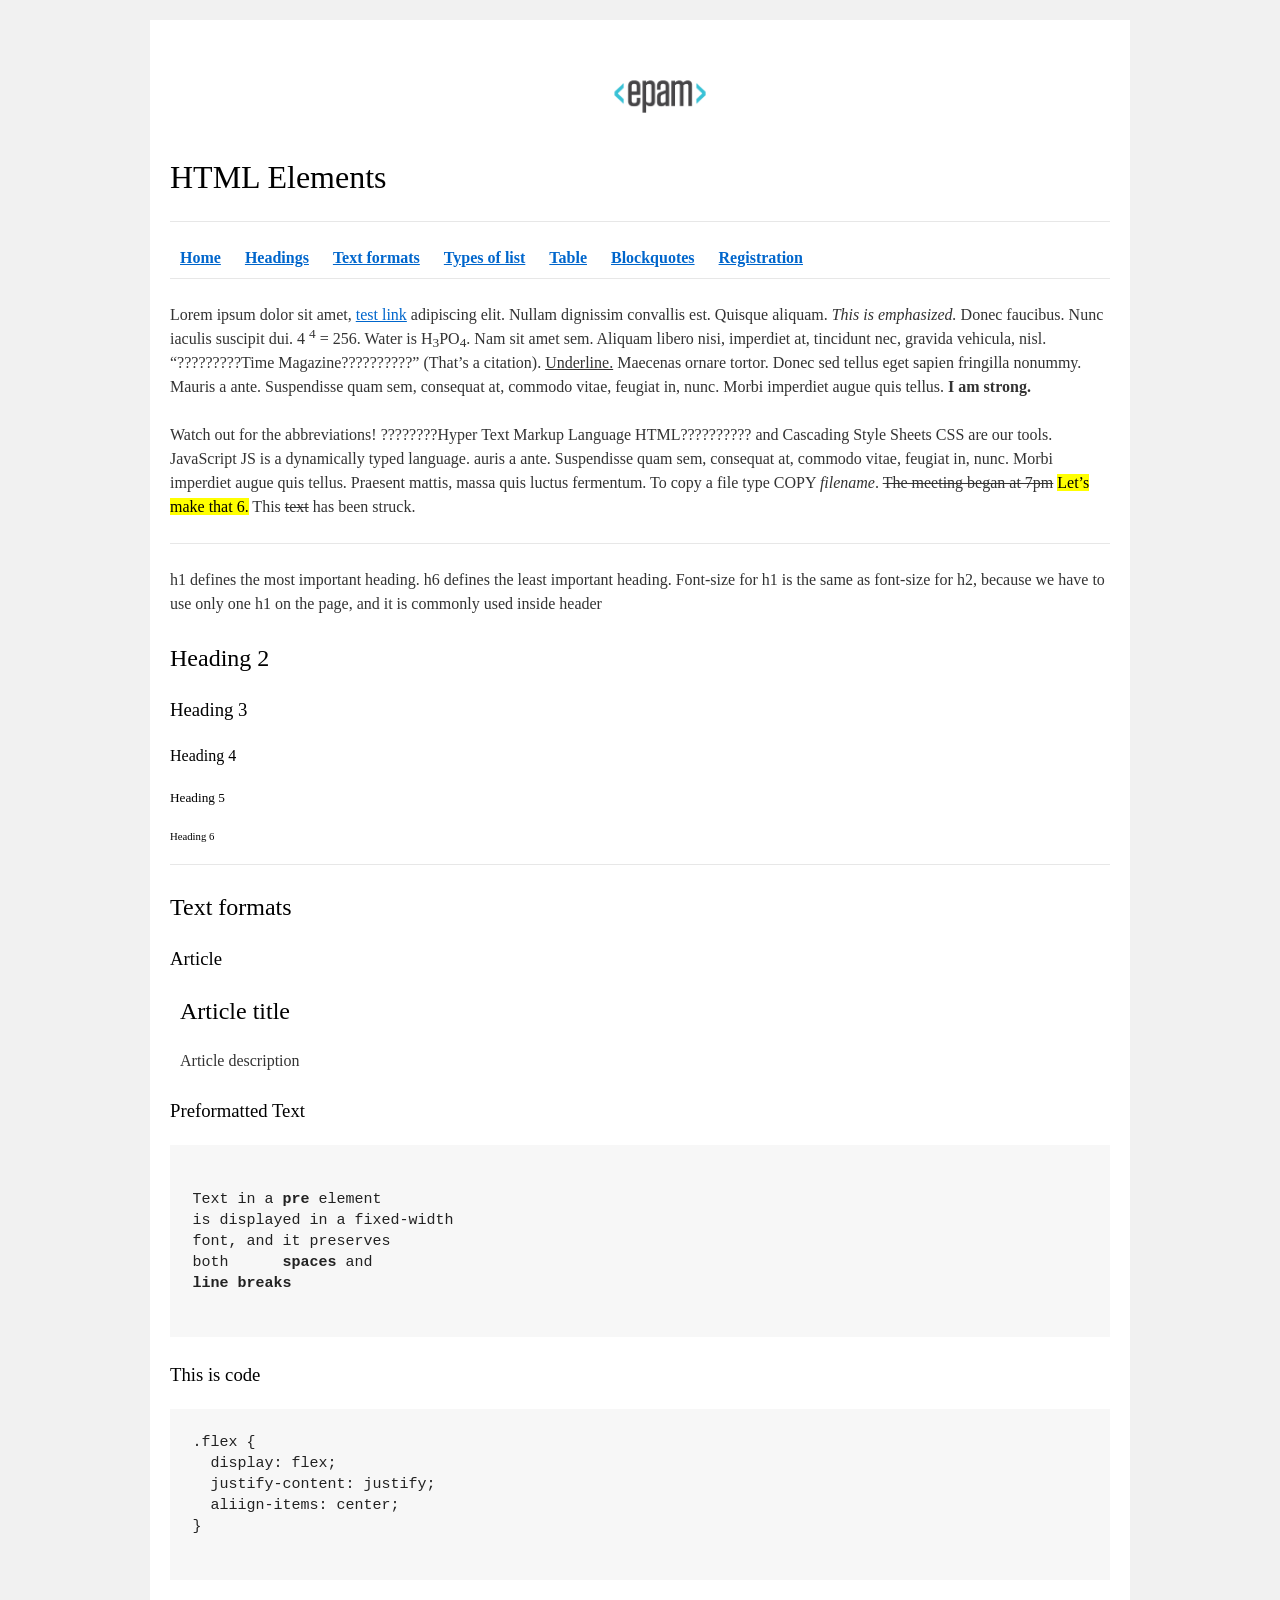
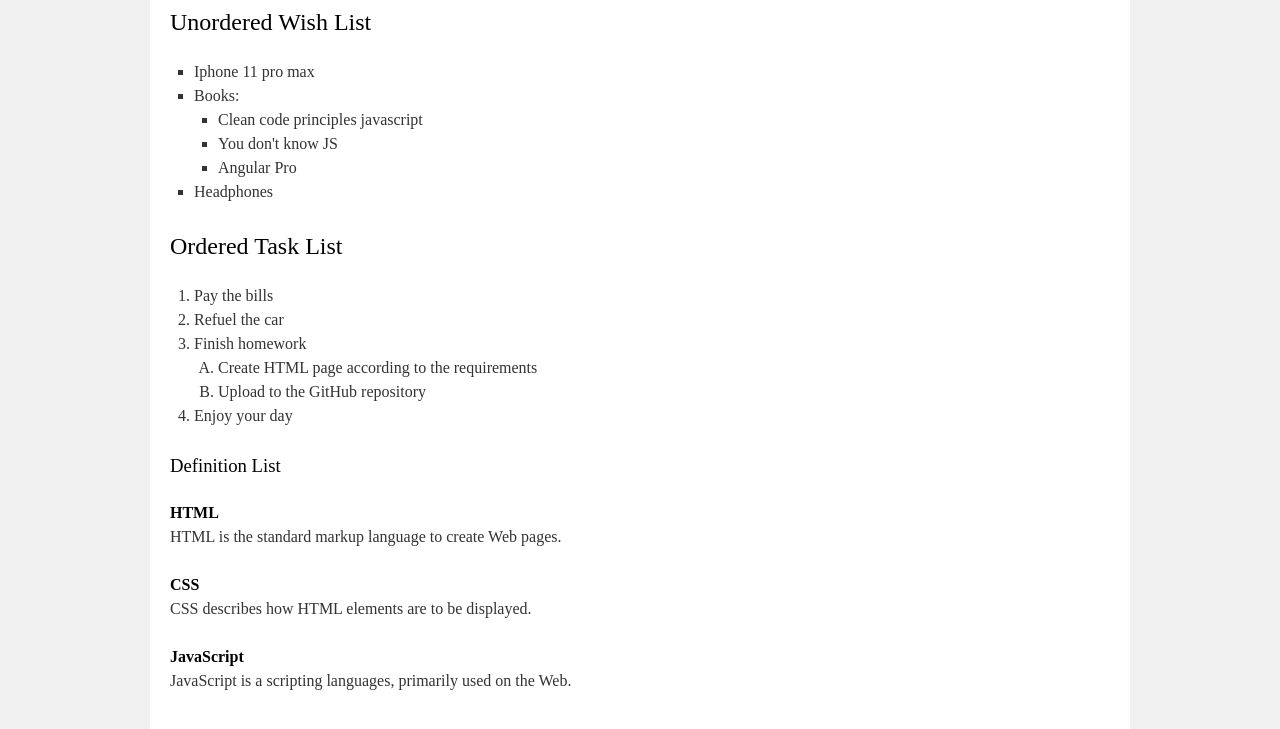
==== FL12_HW1/homework/index.html @ 8b00f475 "first commit" ====
<!DOCTYPE html>
<html lang="en">

<head>
  <meta charset="utf-8">
  <title>HTML Basics</title>
  <link rel="stylesheet" href="style.css">
</head>

<body>
  <div id="wrapper">
    <div id="main">
      <div id="container">
        <div id="content" role="main">
          <!-- TODO: Content goes here -->
          <header>
            <a href="#">
              <img src="logo.png" alt="logo img">
            </a>
            <h1>HTML Elements</h1>
            <hr>
            <nav>
              <a href="#Home"><b>Home</b></a>
              <a href="#Headings"><b>Headings</b></a>
              <a href="#TextFormats"><b>Text formats</b></a>
              <a href="Home"><b>Types of list</b></a>
              <a href="Home"><b>Table</b></a>
              <a href="Home"><b>Blockquotes</b></a>
              <a href="Home"><b>Registration</b></a>
            </nav>
            <hr>
          </header>
          <section>
            <a name="Home"></a>
            <p>Lorem ipsum dolor sit amet,
              <a href="Home">test link</a>
              adipiscing elit.
              Nullam dignissim convallis est. Quisque aliquam.
              <i>This is emphasized.</i>
              Donec faucibus. Nunc iaculis suscipit dui. 4
              <sup>4</sup> = 256.
              Water is H<sub>3</sub>PO<sub>4</sub>.
              Nam sit amet sem. Aliquam libero nisi, imperdiet at, tincidunt nec, gravida vehicula, nisl.
              <q>?????????Time Magazine??????????</q>
              (That’s a citation).
              <u>Underline.</u>
              Maecenas ornare tortor. Donec sed tellus eget sapien fringilla nonummy. Mauris a ante. Suspendisse quam sem, consequat at, commodo vitae, feugiat in, nunc. Morbi imperdiet augue quis tellus.
              <strong>I am strong.</strong>
            </p>
            <p>
              Watch out for the abbreviations!
              ????????Hyper Text Markup Language HTML??????????
              and
              Cascading Style Sheets CSS
              are our tools.
              JavaScript JS
              is a dynamically typed language.
              auris a ante. Suspendisse quam sem, consequat at, commodo vitae, feugiat in, nunc. Morbi imperdiet augue quis tellus. Praesent mattis, massa quis luctus fermentum. To copy a file type
              COPY
              <em>filename</em>.
              <del>The meeting began at 7pm</del>
              <mark>Let’s make that 6.</mark>
              This <del>text</del> has been struck.
            </p>
            <hr>
          </section>
          <section>
            <a name="Headings"></a>
            <p>
              h1 defines the most important heading. h6 defines the least important heading. Font-size for h1 is the same as font-size for h2, because we have to use only one h1 on the page, and it is commonly used inside header
            </p>
            <h2>Heading 2</h2>
            <h3>Heading 3</h3>
            <h4>Heading 4</h4>
            <h5>Heading 5</h5>
            <h6>Heading 6</h6>
            <hr>
          </section>
          <section>
            <a  name="TextFormats"></a>
            <h2>Text formats</h2>
            <h3>Article</h3>
            <article>
              <h2>Article title</h2>
              <p>Article description</p>
            </article>
            <h3>Preformatted Text</h3>
            <pre>

Text in a <b>pre</b> element
is displayed in a fixed-width
font, and it preserves
both      <b>spaces</b> and
<b>line breaks</b>
            </pre>
            <h3>This is code</h3>
            <pre>
.flex {
  display: flex;
  justify-content: justify;
  aliign-items: center;
}
            </pre>
          </section>
          <section>
            <h2>Unordered Wish List</h2>
            <ul>
              <li>Iphone 11 pro max</li>
              <li>
                Books:
                <ul>
                  <li>Clean code principles javascript</li>
                  <li>You don't know JS</li>
                  <li>Angular Pro</li>
                </ul>
              </li>
              <li>Headphones</li>
            </ul>

            <h2>Ordered Task List</h2>
            <ol>
              <li>Pay the bills</li>
              <li>Refuel the car</li>
              <li>
                Finish homework
                <ol type="A">
                  <li>Create HTML page according to the requirements</li>
                  <li>Upload to the GitHub repository</li>
                </ol>
              </li>
              <li>Enjoy your day</li>
            </ol>

            <h3>Definition List</h3>
            <dl>
              <dt>HTML</dt>
              <dd>HTML is the standard markup language to create Web pages.</dd>
              <dt>CSS</dt>
              <dd>CSS describes how HTML elements are to be displayed.</dd>
              <dt>JavaScript</dt>
              <dd>JavaScript is a scripting languages, primarily used on the Web.</dd>
            </dl>

          </section>
        </div>
      </div>
    </div>
  </div>
</body>

</html>
---- FL12_HW1/homework/style.css ----
html,
body,
div,
span,
applet,
object,
iframe,
h1,
h2,
h3,
h4,
h5,
h6,
p,
blockquote,
pre,
a,
abbr,
acronym,
address,
big,
cite,
code,
del,
dfn,
em,
font,
img,
ins,
kbd,
q,
s,
samp,
small,
strike,
strong,
sub,
sup,
tt,
var,
b,
u,
i,
center,
dl,
dt,
dd,
ol,
ul,
li,
fieldset,
form,
label,
legend,
table,
caption,
tbody,
tfoot,
thead,
tr,
th,
td {
    background: transparent;
    border: 0;
    margin: 0;
    padding: 0;
    vertical-align: baseline
}

body {
    line-height: 1
}

h1,
h2,
h3,
h4,
h5,
h6 {
    clear: both;
    font-weight: normal
}

ol,
ul {
    list-style: none
}

blockquote {
    quotes: none
}

blockquote:before,
blockquote:after {
    content: '';
    content: none
}

del {
    text-decoration: line-through
}

table {
    border-collapse: collapse;
    border-spacing: 0
}

a img {
    border: 0
}

#container {
    float: left;
    margin: 0 -240px 0 0;
    width: 100%
}

#primary,
#secondary {
    float: right;
    overflow: hidden;
    width: 220px
}

#secondary {
    clear: right
}

#footer {
    clear: both;
    width: 100%
}

.one-column #content {
    margin: 0 auto;
    width: 640px
}

.single-attachment #content {
    margin: 0 auto;
    width: 900px
}

body,
input,
textarea,
.page-title span,
.pingback a.url {
    font-family: Georgia, "Bitstream Charter", serif
}

h3#comments-title,
h3#reply-title,
#access .menu,
#access div.menu ul,
#cancel-comment-reply-link,
.form-allowed-tags,
#site-info,
#site-title,
#wp-calendar,
.comment-meta,
.comment-body tr th,
.comment-body thead th,
.entry-content label,
.entry-content tr th,
.entry-content thead th,
.entry-meta,
.entry-title,
.entry-utility,
#respond label,
.navigation,
.page-title,
.pingback p,
.reply,
.widget-title,
.wp-caption-text {
    font-family: "Helvetica Neue", Arial, Helvetica, "Nimbus Sans L", sans-serif
}

input[type="submit"] {
    font-family: "Helvetica Neue", Arial, Helvetica, "Nimbus Sans L", sans-serif
}

pre {
    font-family: "Courier 10 Pitch", Courier, monospace
}

code {
    font-family: Monaco, Consolas, "Andale Mono", "DejaVu Sans Mono", monospace
}

#access .menu-header,
div.menu,
#colophon,
#branding,
#main,
#wrapper {
    margin: 0 auto;
    width: 940px
}

#wrapper {
    background: #fff;
    margin-top: 20px;
    padding: 0 20px
}

#footer-widget-area {
    overflow: hidden
}

#footer-widget-area .widget-area {
    float: left;
    margin-right: 20px;
    width: 220px
}

#footer-widget-area #fourth {
    margin-right: 0
}

#site-info {
    float: left;
    font-size: 14px;
    font-weight: bold;
    width: 700px
}

#site-generator {
    float: right;
    width: 220px
}

body {
    background: #f1f1f1
}

body,
input,
textarea {
    color: #666;
    font-size: 12px;
    line-height: 18px
}

hr {
    background-color: #e7e7e7;
    border: 0;
    clear: both;
    height: 1px;
    margin-bottom: 18px
}

p {
    margin-bottom: 18px
}

ul {
    list-style: square;
    margin: 0 0 18px 1.5em
}

ol {
    list-style: decimal;
    margin: 0 0 18px 1.5em
}

ol ol {
    list-style: upper-alpha
}

ol ol ol {
    list-style: lower-roman
}

ol ol ol ol {
    list-style: lower-alpha
}

ul ul,
ol ol,
ul ol,
ol ul {
    margin-bottom: 0
}

dl {
    margin: 0 0 24px 0
}

dt {
    font-weight: bold
}

dd {
    margin-bottom: 18px
}

strong {
    font-weight: bold
}

cite,
em,
i {
    font-style: italic
}

big {
    font-size: 131.25%
}

ins {
    background: #ffc;
    text-decoration: none
}

blockquote {
    font-style: italic;
    padding: 0 3em
}

blockquote cite,
blockquote em,
blockquote i {
    font-style: normal
}

pre {
    background: #f7f7f7;
    color: #222;
    line-height: 18px;
    margin-bottom: 18px;
    overflow: auto;
    padding: 1.5em
}

abbr,
acronym {
    cursor: help
}

sup,
sub {
    height: 0;
    line-height: 1;
    position: relative;
    vertical-align: baseline
}

sup {
    bottom: 1ex
}

sub {
    top: .5ex
}

small {
    font-size: smaller
}

input {
    margin-bottom: 10px
}

input[type="text"],
input[type="password"],
input[type="email"],
input[type="url"],
input[type="number"],
textarea {
    background: #f9f9f9;
    border: 1px solid #ccc;
    box-shadow: inset 1px 1px 1px rgba(0, 0, 0, 0.1);
    -moz-box-shadow: inset 1px 1px 1px rgba(0, 0, 0, 0.1);
    -webkit-box-shadow: inset 1px 1px 1px rgba(0, 0, 0, 0.1);
    padding: 2px
}

a:link {
    color: #06c
}

a:visited {
    color: #743399
}

a:active,
a:hover {
    color: #ff4b33
}

.screen-reader-text {
    clip: rect(1px, 1px, 1px, 1px);
    overflow: hidden;
    position: absolute !important;
    height: 1px;
    width: 1px
}

#header {
    padding: 30px 0 0 0
}

#site-title {
    float: left;
    font-size: 30px;
    line-height: 36px;
    margin: 0 0 18px 0;
    width: 700px
}

#site-title a {
    color: #000;
    font-weight: bold;
    text-decoration: none
}

#site-description {
    color: #000;
    clear: right;
    float: right;
    font-style: italic;
    margin: 15px 0 18px 0;
    opacity: .65;
    width: 220px
}

#branding img {
    border-top: 4px solid #000;
    border-bottom: 1px solid #000;
    display: block;
    float: left
}

#access {
    background: #000;
    display: block;
    float: left;
    margin: 0 auto;
    width: 940px
}

#access .menu-header,
div.menu {
    font-size: 13px;
    margin-left: 12px;
    width: 928px
}

#access .menu-header ul,
div.menu ul {
    list-style: none;
    margin: 0
}

#access .menu-header li,
div.menu li {
    float: left;
    position: relative
}

#access a {
    color: #aaa;
    display: block;
    line-height: 38px;
    padding: 0 10px;
    text-decoration: none
}

#access ul ul {
    box-shadow: 0 3px 3px rgba(0, 0, 0, 0.2);
    -moz-box-shadow: 0 3px 3px rgba(0, 0, 0, 0.2);
    -webkit-box-shadow: 0 3px 3px rgba(0, 0, 0, 0.2);
    display: none;
    position: absolute;
    top: 38px;
    left: 0;
    float: left;
    width: 180px;
    z-index: 99999
}

#access ul ul li {
    min-width: 180px
}

#access ul ul ul {
    left: 100%;
    top: 0
}

#access ul ul a {
    background: #333;
    line-height: 1em;
    padding: 10px;
    width: 160px;
    height: auto
}

#access li:hover>a,
#access ul ul:hover>a {
    background: #333;
    color: #fff
}

#access ul li:hover>ul {
    display: block
}

#access ul li.current_page_item>a,
#access ul li.current_page_ancestor>a,
#access ul li.current-menu-ancestor>a,
#access ul li.current-menu-item>a,
#access ul li.current-menu-parent>a {
    color: #fff
}

* html #access ul li.current_page_item a,
* html #access ul li.current_page_ancestor a,
* html #access ul li.current-menu-ancestor a,
* html #access ul li.current-menu-item a,
* html #access ul li.current-menu-parent a,
* html #access ul li a:hover {
    color: #fff
}

#main {
    clear: both;
    overflow: hidden;
    padding: 40px 0 0 0
}

#content {
    margin-bottom: 36px
}

#content,
#content input,
#content textarea {
    color: #333;
    font-size: 16px;
    line-height: 24px
}

#content p,
#content ul,
#content ol,
#content dd,
#content pre,
#content hr {
    margin-bottom: 24px
}

#content ul ul,
#content ol ol,
#content ul ol,
#content ol ul {
    margin-bottom: 0
}

#content pre,
#content kbd,
#content tt,
#content var {
    font-size: 15px;
    line-height: 21px
}

#content code {
    font-size: 13px
}

#content dt,
#content th {
    color: #000
}

#content h1,
#content h2,
#content h3,
#content h4,
#content h5,
#content h6 {
    color: #000;
    line-height: 1.5em;
    margin: 0 0 20px 0
}

#content table {
    border: 1px solid #e7e7e7;
    margin: 0 -1px 24px 0;
    text-align: left;
    width: 100%
}

#content tr th,
#content thead th {
    color: #777;
    font-size: 12px;
    font-weight: bold;
    line-height: 18px;
    padding: 9px 24px;
    border-right: 1px solid #e7e7e7
}

#content tr td {
    border-top: 1px solid #e7e7e7;
    padding: 6px 24px;
    border-right: 1px solid #e7e7e7
}

#content tr.odd td {
    background: #f2f7fc
}

.hentry {
    margin: 0 0 48px 0
}

.home .sticky {
    background: #f2f7fc;
    border-top: 4px solid #000;
    margin-left: -20px;
    margin-right: -20px;
    padding: 18px 20px
}

.single .hentry {
    margin: 0 0 36px 0
}

.page-title {
    color: #000;
    font-size: 14px;
    font-weight: bold;
    margin: 0 0 36px 0
}

.page-title span {
    color: #333;
    font-size: 16px;
    font-style: italic;
    font-weight: normal
}

.page-title a:link,
.page-title a:visited {
    color: #777;
    text-decoration: none
}

.page-title a:active,
.page-title a:hover {
    color: #ff4b33
}

#content .entry-title {
    color: #000;
    font-size: 21px;
    font-weight: bold;
    line-height: 1.3em;
    margin-bottom: 0
}

.entry-title a:link,
.entry-title a:visited {
    color: #000;
    text-decoration: none
}

.entry-title a:active,
.entry-title a:hover {
    color: #ff4b33
}

.entry-meta {
    color: #777;
    font-size: 12px
}

.entry-meta abbr,
.entry-utility abbr {
    border: 0
}

.entry-meta abbr:hover,
.entry-utility abbr:hover {
    border-bottom: 1px dotted #666
}

.single-author .by-author {
    position: absolute !important;
    clip: rect(1px 1px 1px 1px);
    clip: rect(1px, 1px, 1px, 1px)
}

.entry-content,
.entry-summary {
    clear: both;
    padding: 12px 0 0 0
}

.entry-content .more-link {
    white-space: nowrap
}

#content .entry-summary p:last-child {
    margin-bottom: 12px
}

.entry-content fieldset {
    border: 1px solid #e7e7e7;
    margin: 0 0 24px 0;
    padding: 24px
}

.entry-content fieldset legend {
    background: #fff;
    color: #000;
    font-weight: bold;
    padding: 0 24px
}

.entry-content input {
    margin: 0 0 24px 0
}

.entry-content input.file,
.entry-content input.button {
    margin-right: 24px
}

.entry-content label {
    color: #777;
    font-size: 12px
}

.entry-content select {
    margin: 0 0 24px 0
}

.entry-content sup,
.entry-content sub {
    font-size: 10px
}

.entry-content blockquote.left {
    float: left;
    margin-left: 0;
    margin-right: 24px;
    text-align: right;
    width: 33%
}

.entry-content blockquote.right {
    float: right;
    margin-left: 24px;
    margin-right: 0;
    text-align: left;
    width: 33%
}

.page-link {
    clear: both;
    color: #000;
    font-weight: bold;
    line-height: 48px;
    word-spacing: .5em
}

.page-link a:link,
.page-link a:visited {
    background: #f1f1f1;
    color: #333;
    font-weight: normal;
    padding: .5em .75em;
    text-decoration: none
}

.home .sticky .page-link a {
    background: #d9e8f7
}

.page-link a:active,
.page-link a:hover {
    color: #ff4b33
}

body.page .edit-link {
    clear: both;
    display: block
}

#entry-author-info {
    background: #f2f7fc;
    border-top: 4px solid #000;
    clear: both;
    font-size: 14px;
    line-height: 20px;
    margin: 24px 0;
    overflow: hidden;
    padding: 18px 20px
}

#entry-author-info #author-avatar {
    background: #fff;
    border: 1px solid #e7e7e7;
    float: left;
    height: 60px;
    margin: 0 -104px 0 0;
    padding: 11px
}

#entry-author-info #author-description {
    float: left;
    margin: 0 0 0 104px
}

#entry-author-info h2 {
    color: #000;
    font-size: 100%;
    font-weight: bold;
    margin-bottom: 0
}

.entry-utility {
    clear: both;
    color: #777;
    font-size: 12px;
    line-height: 18px
}

.entry-meta a,
.entry-utility a {
    color: #777
}

.entry-meta a:hover,
.entry-utility a:hover {
    color: #ff4b33
}

#content .video-player {
    padding: 0
}

.format-standard .wp-video,
.format-standard .wp-audio-shortcode,
.format-audio .wp-audio-shortcode,
.format-standard .video-player {
    margin-bottom: 24px
}

.home #content .format-aside p,
.home #content .category-asides p {
    font-size: 14px;
    line-height: 20px;
    margin-bottom: 10px;
    margin-top: 0
}

.format-gallery .size-thumbnail img,
.category-gallery .size-thumbnail img {
    border: 10px solid #f1f1f1;
    margin-bottom: 0
}

.format-gallery .gallery-thumb,
.category-gallery .gallery-thumb {
    float: left;
    margin-right: 20px;
    margin-top: -4px
}

.home #content .format-gallery .entry-utility,
.home #content .category-gallery .entry-utility {
    padding-top: 4px
}

.attachment .entry-content .entry-caption {
    font-size: 140%;
    margin-top: 24px
}

.attachment .entry-content .nav-previous a:before {
    content: '\2190\00a0'
}

.attachment .entry-content .nav-next a:after {
    content: '\00a0\2192'
}

#content img.size-auto,
#content img.size-full,
#content img.size-large,
#content img.size-medium,
#content .entry-attachment img,
#content .widget-container img {
    max-width: 100%;
    height: auto
}

#ie8 #content img.size-auto,
#ie8 #content img.size-full,
#ie8 #content img.size-large,
#ie8 #content img.size-medium,
#ie8 #content .entry-attachment img {
    width: auto
}

.alignleft,
img.alignleft {
    display: inline;
    float: left;
    margin-right: 24px;
    margin-top: 4px
}

.alignright,
img.alignright {
    display: inline;
    float: right;
    margin-left: 24px;
    margin-top: 4px
}

.aligncenter,
img.aligncenter {
    clear: both;
    display: block;
    margin-left: auto;
    margin-right: auto
}

img.alignleft,
img.alignright,
img.aligncenter {
    margin-bottom: 12px
}

.wp-caption {
    background: #f1f1f1;
    line-height: 18px;
    margin-bottom: 20px;
    max-width: 100%;
    padding: 4px;
    text-align: center
}

.wp-caption img {
    margin: 5px 5px 0;
    max-width: 622px
}

.wp-caption p.wp-caption-text {
    color: #777;
    font-size: 12px;
    margin: 5px
}

.wp-smiley {
    margin: 0
}

.gallery {
    margin: 0 auto 18px
}

.gallery .gallery-item {
    float: left;
    margin-top: 0;
    text-align: center
}

.gallery-columns-1 .gallery-item {
    width: 100%
}

.gallery-columns-2 .gallery-item {
    width: 50%
}

.gallery-columns-3 .gallery-item {
    width: 33%
}

.gallery-columns-4 .gallery-item {
    width: 25%
}

.gallery-columns-5 .gallery-item {
    width: 20%
}

.gallery-columns-6 .gallery-item {
    width: 16%
}

.gallery-columns-7 .gallery-item {
    width: 14%
}

.gallery-columns-8 .gallery-item {
    width: 12%
}

.gallery-columns-9 .gallery-item {
    width: 11%
}

.gallery-columns-1 img {
    max-width: 620px
}

.gallery-columns-2 img {
    max-width: 288px
}

.gallery-columns-3 img {
    max-width: 177px
}

.gallery-columns-4 img {
    max-width: 122px
}

.gallery-columns-5 img {
    max-width: 88px
}

.gallery-columns-6 img {
    max-width: 66px
}

.gallery-columns-7 img {
    max-width: 50px
}

.gallery-columns-8 img {
    max-width: 39px
}

.gallery-columns-9 img {
    max-width: 29px
}

.gallery-item img {
    height: auto
}

.gallery-columns-2 .attachment-medium {
    max-width: 92%;
    height: auto
}

.gallery-columns-4 .attachment-thumbnail {
    max-width: 84%;
    height: auto
}

.gallery .gallery-caption {
    color: #777;
    font-size: 12px;
    margin: 0 0 12px
}

.gallery dl {
    margin: 0
}

.gallery img {
    border: 10px solid #f1f1f1
}

.gallery br+br {
    display: none
}

#content .entry-attachment img {
    display: block;
    margin: 0 auto
}

.navigation {
    color: #777;
    font-size: 12px;
    line-height: 18px;
    overflow: hidden
}

.navigation a:link,
.navigation a:visited {
    color: #777;
    text-decoration: none
}

.navigation a:active,
.navigation a:hover {
    color: #ff4b33
}

.nav-previous {
    float: left;
    width: 50%
}

.nav-next {
    float: right;
    text-align: right;
    width: 50%
}

#nav-above {
    margin: 0 0 18px 0
}

#nav-above {
    display: none
}

.paged #nav-above,
.single #nav-above {
    display: block
}

#nav-below {
    margin: -18px 0 0 0
}

#comments {
    clear: both
}

#comments .navigation {
    padding: 0 0 18px 0
}

h3#comments-title,
h3#reply-title {
    color: #000;
    font-size: 20px;
    font-weight: bold;
    margin-bottom: 0
}

h3#comments-title {
    padding: 24px 0
}

.commentlist {
    list-style: none;
    margin: 0
}

.commentlist li.comment {
    border-bottom: 1px solid #e7e7e7;
    line-height: 24px;
    margin: 0 0 24px 0;
    padding: 0 0 0 56px;
    position: relative
}

.commentlist li:last-child {
    border-bottom: 0;
    margin-bottom: 0
}

#comments .comment-body ul,
#comments .comment-body ol {
    margin-bottom: 18px
}

#comments .comment-body p:last-child {
    margin-bottom: 6px
}

#comments .comment-body blockquote p:last-child {
    margin-bottom: 24px
}

.commentlist ol {
    list-style: decimal
}

.commentlist .avatar {
    position: absolute;
    top: 4px;
    left: 0
}

.comment-author cite {
    color: #000;
    font-style: normal;
    font-weight: bold
}

.comment-author .says {
    font-style: italic
}

.comment-meta {
    font-size: 12px;
    margin: 0 0 18px 0
}

.comment-meta a:link,
.comment-meta a:visited {
    color: #777;
    text-decoration: none
}

.comment-meta a:active,
.comment-meta a:hover {
    color: #ff4b33
}

.commentlist .bypostauthor>div {
    background: #f2f7fc;
    border-top: 4px solid #000;
    margin-bottom: 10px;
    padding: 10px 0 0 20px
}

.reply {
    font-size: 12px;
    padding: 0 0 24px 0
}

.reply a,
a.comment-edit-link {
    color: #777
}

.reply a:hover,
a.comment-edit-link:hover {
    color: #ff4b33
}

.commentlist .children {
    list-style: none;
    margin: 0
}

.commentlist .children li {
    border: 0;
    margin: 0
}

.nopassword,
.nocomments {
    display: none
}

#comments .pingback {
    border-bottom: 1px solid #e7e7e7;
    margin-bottom: 18px;
    padding-bottom: 18px
}

.commentlist li.comment+li.pingback {
    margin-top: -6px
}

#comments .pingback p {
    color: #777;
    display: block;
    font-size: 12px;
    line-height: 18px;
    margin: 0
}

#comments .pingback .url {
    font-size: 13px;
    font-style: italic
}

input[type="submit"] {
    color: #333
}

form {
    text-align: right
}

input {
    width: 200px
}

#respond {
    border-top: 1px solid #e7e7e7;
    margin: 24px 0;
    overflow: hidden;
    position: relative
}

#respond p {
    margin: 0
}

#respond .comment-notes {
    margin-bottom: 1em
}

.form-allowed-tags {
    line-height: 1em
}

.children #respond {
    margin: 0 48px 0 0
}

h3#reply-title {
    margin: 18px 0
}

#comments-list #respond {
    margin: 0 0 18px 0
}

#comments-list ul #respond {
    margin: 0
}

#cancel-comment-reply-link {
    font-size: 12px;
    font-weight: normal;
    line-height: 18px
}

#respond .required {
    color: #ff4b33;
    font-weight: bold
}

#respond label {
    color: #777;
    font-size: 12px
}

#respond input {
    margin: 0 0 9px;
    width: 98%
}

#respond textarea {
    width: 98%
}

#respond .form-allowed-tags {
    color: #777;
    font-size: 12px;
    line-height: 18px
}

#respond .form-allowed-tags code {
    font-size: 11px
}

#respond .form-submit {
    margin: 12px 0
}

#respond .form-submit input {
    font-size: 14px;
    width: auto
}

.widget-area ul {
    list-style: none;
    margin-left: 0
}

.widget-area ul ul {
    list-style: square;
    margin-left: 1.3em
}

.widget-area select {
    max-width: 100%
}

.widget_search #s {
    width: 60%
}

.widget_search label {
    display: none
}

.widget-container {
    word-wrap: break-word;
    -webkit-hyphens: auto;
    -moz-hyphens: auto;
    hyphens: auto;
    margin: 0 0 18px 0
}

.widget-container .wp-caption img {
    margin: auto
}

.widget-container.widget_image .wp-caption {
    width: auto
}

.widget-container.widget_image .wp-caption img {
    margin-left: -8px
}

.widget-title {
    color: #222;
    font-size: 14px;
    font-weight: bold
}

.widget-area a:link,
.widget-area a:visited {
    text-decoration: none
}

.widget-area a:active,
.widget-area a:hover {
    text-decoration: underline
}

.widget-area .entry-meta {
    font-size: 11px
}

#wp_tag_cloud div {
    line-height: 1.6em
}

#wp-calendar {
    width: 100%
}

#wp-calendar caption {
    color: #222;
    font-size: 14px;
    font-weight: bold;
    padding-bottom: 4px;
    text-align: left
}

#wp-calendar thead {
    font-size: 11px
}

#wp-calendar tbody {
    color: #aaa
}

#wp-calendar tbody td {
    background: #f5f5f5;
    border: 1px solid #fff;
    padding: 3px 0 2px;
    text-align: center
}

#wp-calendar tbody .pad {
    background: 0
}

#wp-calendar tfoot #next {
    text-align: right
}

.widget_rss a.rsswidget {
    color: #000
}

.widget_rss a.rsswidget:hover {
    color: #ff4b33
}

.widget_rss .widget-title img {
    width: 11px;
    height: 11px
}

#main .widget-area ul {
    margin-left: 0;
    padding: 0 20px 0 0
}

#main .widget-area ul ul {
    border: 0;
    margin-left: 1.3em;
    padding: 0
}

#main .widget-container.music-player ul {
    margin: 0
}

#footer {
    margin-bottom: 20px
}

#colophon {
    border-top: 4px solid #000;
    margin-top: -4px;
    overflow: hidden;
    padding: 18px 0
}

#site-info {
    font-weight: bold
}

#site-info a {
    color: #000;
    text-decoration: none
}

#site-generator {
    font-style: italic;
    position: relative
}

#site-generator a {
    background: url(images/wordpress.png) center left no-repeat;
    color: #666;
    display: inline-block;
    line-height: 16px;
    padding-left: 20px;
    text-decoration: none
}

#site-generator a:hover {
    text-decoration: underline
}

img#wpstats {
    display: block;
    margin: 0 auto 10px
}

pre {
    -webkit-text-size-adjust: 140%
}

code {
    -webkit-text-size-adjust: 160%
}

#access,
.entry-meta,
.entry-utility,
.navigation,
.widget-area {
    -webkit-text-size-adjust: 120%
}

#site-description {
    -webkit-text-size-adjust: none
}

@media print {
    body {
        background: none !important
    }
    #wrapper {
        clear: both !important;
        display: block !important;
        float: none !important;
        position: relative !important
    }
    #header {
        border-bottom: 2pt solid #000;
        padding-bottom: 18pt
    }
    #colophon {
        border-top: 2pt solid #000
    }
    #site-title,
    #site-description {
        float: none;
        line-height: 1.4em;
        margin: 0;
        padding: 0
    }
    #site-title {
        font-size: 13pt
    }
    .entry-content {
        font-size: 14pt;
        line-height: 1.6em
    }
    .entry-title {
        font-size: 21pt
    }
    #access,
    #branding img,
    #respond,
    .comment-edit-link,
    .edit-link,
    .navigation,
    .page-link,
    .widget-area {
        display: none !important
    }
    #container,
    #header,
    #footer {
        margin: 0;
        width: 100%
    }
    #content,
    .one-column #content {
        margin: 24pt 0 0;
        width: 100%
    }
    .wp-caption p {
        font-size: 11pt
    }
    #site-info,
    #site-generator {
        float: none;
        width: auto
    }
    #colophon {
        width: auto
    }
    img#wpstats {
        display: none
    }
    #site-generator a {
        margin: 0;
        padding: 0
    }
    #entry-author-info {
        border: 1px solid #e7e7e7
    }
    #main {
        display: inline
    }
    .home .sticky {
        border: 0
    }
}

img {
    width: 140px;
    vertical-align: middle;
    display: block;
    margin: 0 auto;
    margin-left: calc(50% - 50px);
    margin-bottom: 20px
}

nav>a {
    padding: 10px;
    color: #0279c1
}

nav>a b:hover {
    color: #00527a
}

nav>a:visited {
    color: #0279c1
}

article {
    padding-left: 10px
}

footer {
    margin-top: 20px;
    padding: 40px 20px;
    text-align: center;
    background: #3333
}
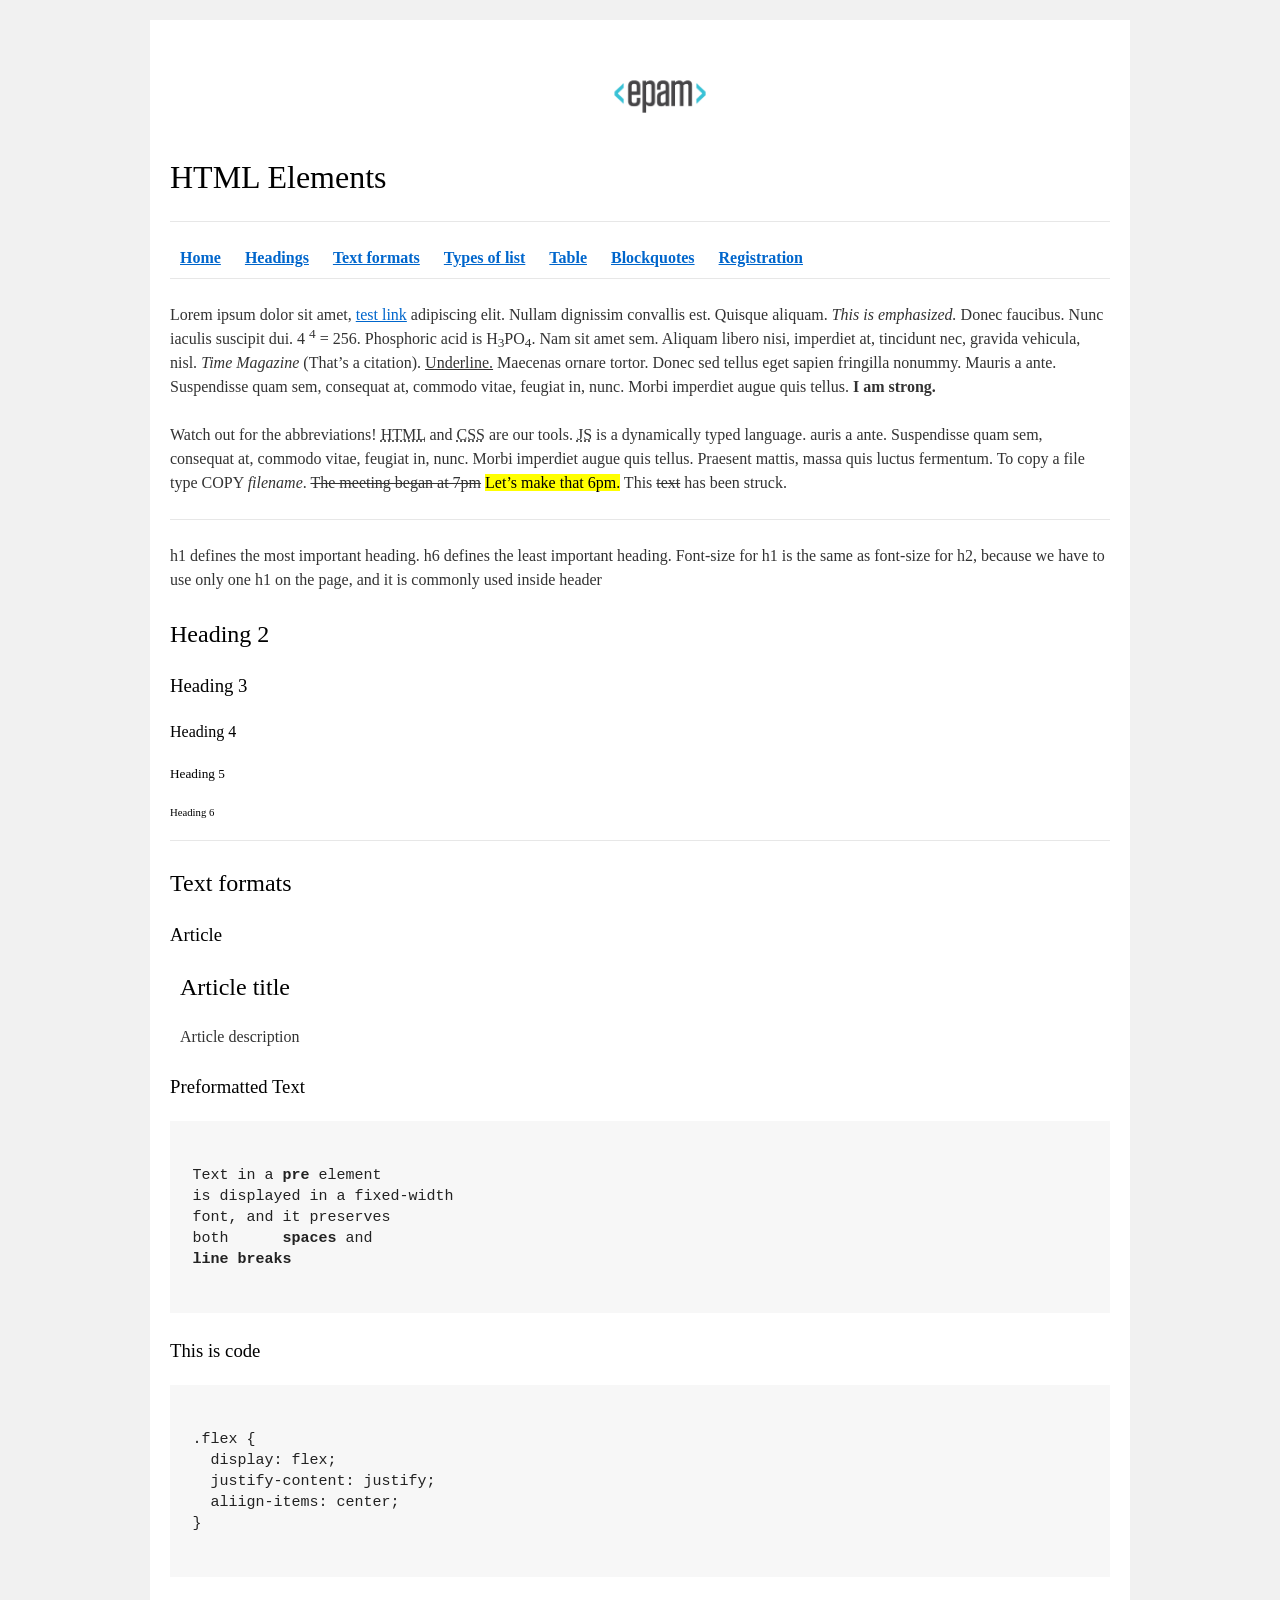
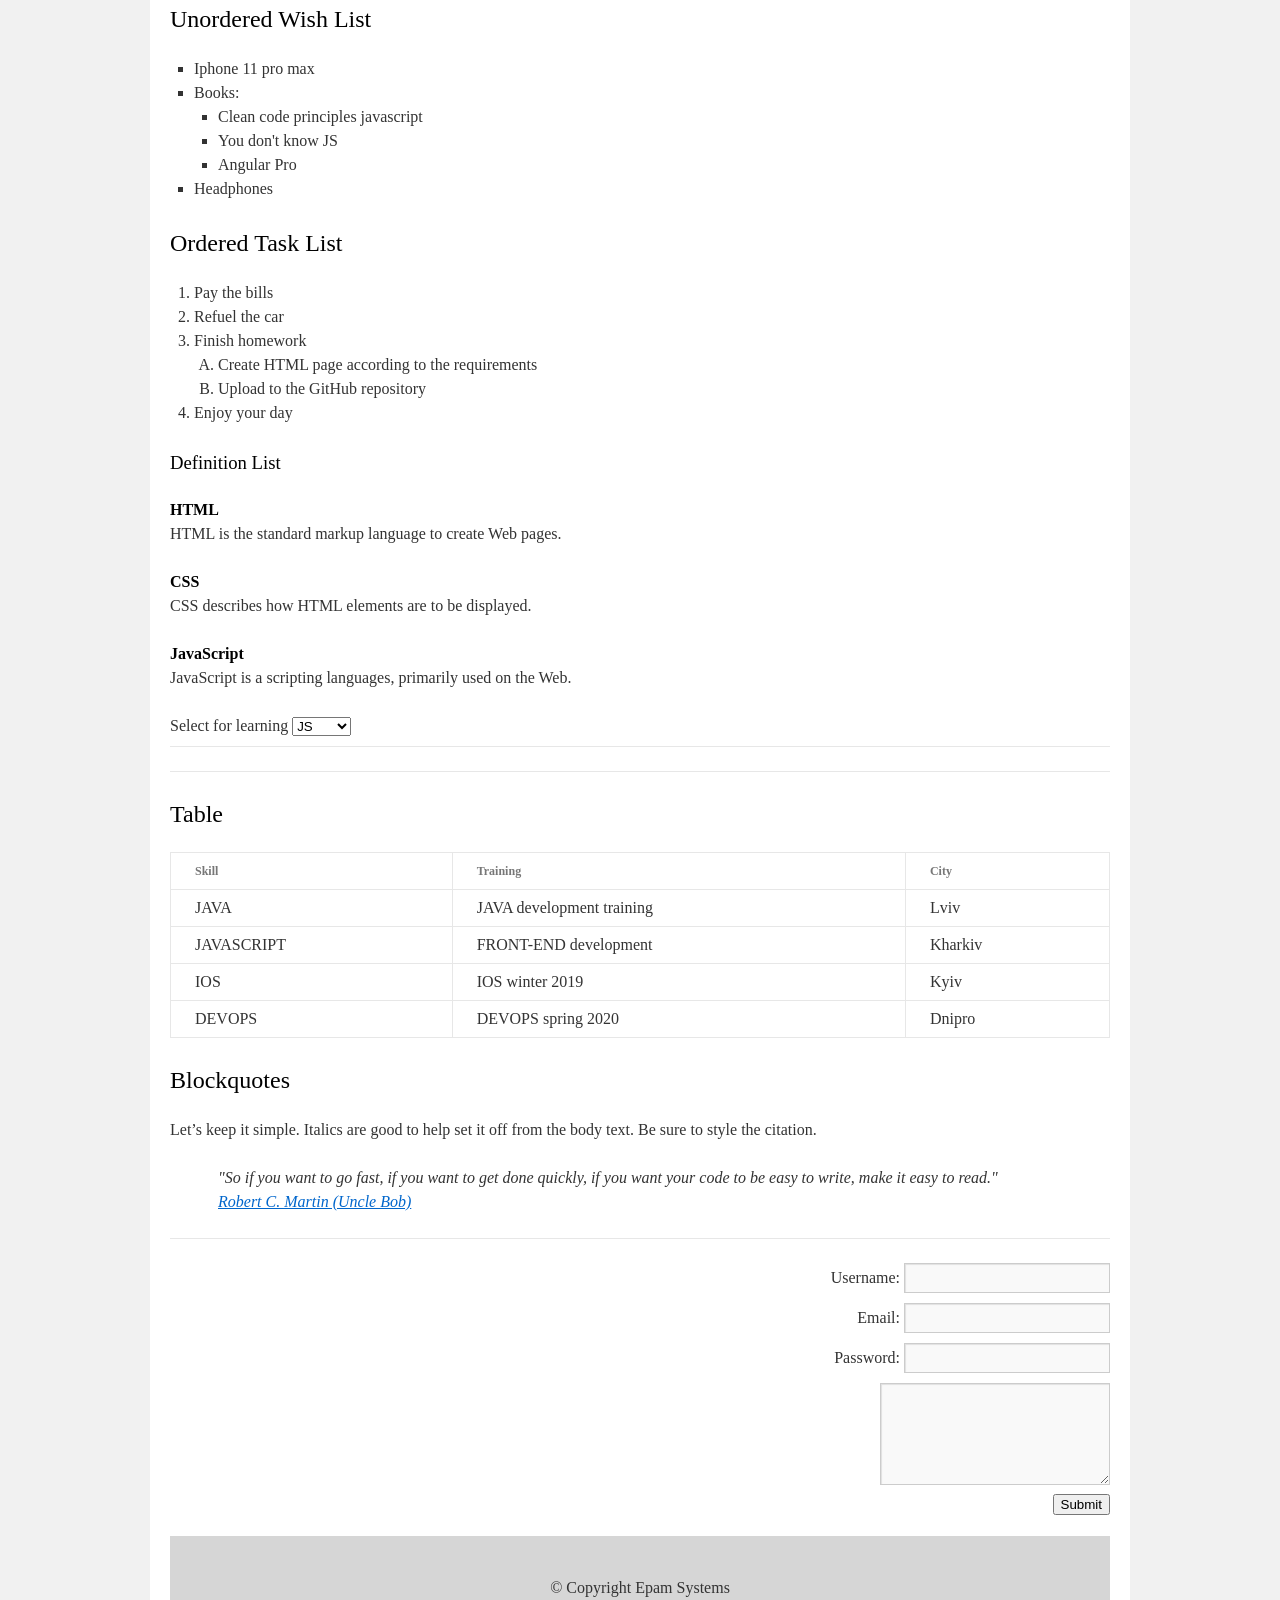
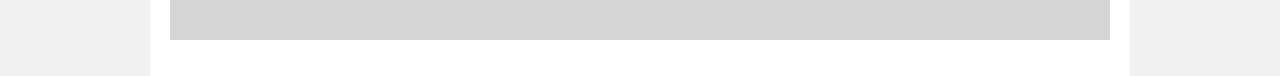
==== commit b84d094f: "2nd part of HW" ====
--- a/FL12_HW1/homework/index.html
+++ b/FL12_HW1/homework/index.html
@@ -12,26 +12,22 @@
     <div id="main">
       <div id="container">
         <div id="content" role="main">
-          <!-- TODO: Content goes here -->
           <header>
-            <a href="#">
-              <img src="logo.png" alt="logo img">
-            </a>
+            <img src="logo.png" alt="logo pic">
             <h1>HTML Elements</h1>
             <hr>
             <nav>
               <a href="#Home"><b>Home</b></a>
               <a href="#Headings"><b>Headings</b></a>
               <a href="#TextFormats"><b>Text formats</b></a>
-              <a href="Home"><b>Types of list</b></a>
-              <a href="Home"><b>Table</b></a>
-              <a href="Home"><b>Blockquotes</b></a>
-              <a href="Home"><b>Registration</b></a>
+              <a href="#TypesOfList"><b>Types of list</b></a>
+              <a href="#Table"><b>Table</b></a>
+              <a href="#Blockquotes"><b>Blockquotes</b></a>
+              <a href="#Registration"><b>Registration</b></a>
             </nav>
             <hr>
           </header>
-          <section>
-            <a name="Home"></a>
+          <section id="Home">
             <p>Lorem ipsum dolor sit amet,
               <a href="Home">test link</a>
               adipiscing elit.
@@ -39,9 +35,9 @@
               <i>This is emphasized.</i>
               Donec faucibus. Nunc iaculis suscipit dui. 4
               <sup>4</sup> = 256.
-              Water is H<sub>3</sub>PO<sub>4</sub>.
+              Phosphoric acid is H<sub>3</sub>PO<sub>4</sub>.
               Nam sit amet sem. Aliquam libero nisi, imperdiet at, tincidunt nec, gravida vehicula, nisl.
-              <q>?????????Time Magazine??????????</q>
+              <i>Time Magazine</i>
               (That’s a citation).
               <u>Underline.</u>
               Maecenas ornare tortor. Donec sed tellus eget sapien fringilla nonummy. Mauris a ante. Suspendisse quam sem, consequat at, commodo vitae, feugiat in, nunc. Morbi imperdiet augue quis tellus.
@@ -49,23 +45,22 @@
             </p>
             <p>
               Watch out for the abbreviations!
-              ????????Hyper Text Markup Language HTML??????????
+              <abbr title="Hyper Text Markup Language">HTML</abbr>
               and
-              Cascading Style Sheets CSS
+              <abbr title="Cascading Style Sheets">CSS</abbr>
               are our tools.
-              JavaScript JS
+              <abbr title="JavaScript">JS</abbr>
               is a dynamically typed language.
               auris a ante. Suspendisse quam sem, consequat at, commodo vitae, feugiat in, nunc. Morbi imperdiet augue quis tellus. Praesent mattis, massa quis luctus fermentum. To copy a file type
               COPY
               <em>filename</em>.
               <del>The meeting began at 7pm</del>
-              <mark>Let’s make that 6.</mark>
+              <mark>Let’s make that 6pm.</mark>
               This <del>text</del> has been struck.
             </p>
             <hr>
           </section>
-          <section>
-            <a name="Headings"></a>
+          <section id="Headings">
             <p>
               h1 defines the most important heading. h6 defines the least important heading. Font-size for h1 is the same as font-size for h2, because we have to use only one h1 on the page, and it is commonly used inside header
             </p>
@@ -76,8 +71,7 @@
             <h6>Heading 6</h6>
             <hr>
           </section>
-          <section>
-            <a  name="TextFormats"></a>
+          <section id="TextFormats">
             <h2>Text formats</h2>
             <h3>Article</h3>
             <article>
@@ -95,6 +89,7 @@
             </pre>
             <h3>This is code</h3>
             <pre>
+
 .flex {
   display: flex;
   justify-content: justify;
@@ -102,46 +97,118 @@
 }
             </pre>
           </section>
-          <section>
-            <h2>Unordered Wish List</h2>
-            <ul>
-              <li>Iphone 11 pro max</li>
-              <li>
-                Books:
-                <ul>
-                  <li>Clean code principles javascript</li>
-                  <li>You don't know JS</li>
-                  <li>Angular Pro</li>
-                </ul>
-              </li>
-              <li>Headphones</li>
-            </ul>
-
-            <h2>Ordered Task List</h2>
-            <ol>
-              <li>Pay the bills</li>
-              <li>Refuel the car</li>
-              <li>
-                Finish homework
-                <ol type="A">
-                  <li>Create HTML page according to the requirements</li>
-                  <li>Upload to the GitHub repository</li>
-                </ol>
-              </li>
-              <li>Enjoy your day</li>
-            </ol>
-
-            <h3>Definition List</h3>
-            <dl>
-              <dt>HTML</dt>
-              <dd>HTML is the standard markup language to create Web pages.</dd>
-              <dt>CSS</dt>
-              <dd>CSS describes how HTML elements are to be displayed.</dd>
-              <dt>JavaScript</dt>
-              <dd>JavaScript is a scripting languages, primarily used on the Web.</dd>
-            </dl>
-
-          </section>
+          <section id="TypesOfList">
+            <div>
+              <h2>Unordered Wish List</h2>
+              <ul>
+                <li>Iphone 11 pro max</li>
+                <li>
+                  Books:
+                  <ul>
+                    <li>Clean code principles javascript</li>
+                    <li>You don't know JS</li>
+                    <li>Angular Pro</li>
+                  </ul>
+                </li>
+                <li>Headphones</li>
+              </ul>
+            </div>
+            <div>
+              <h2>Ordered Task List</h2>
+              <ol>
+                <li>Pay the bills</li>
+                <li>Refuel the car</li>
+                <li>
+                  Finish homework
+                  <ol type="A">
+                    <li>Create HTML page according to the requirements</li>
+                    <li>Upload to the GitHub repository</li>
+                  </ol>
+                </li>
+                <li>Enjoy your day</li>
+              </ol>
+            </div>
+            <div>
+             <h3>Definition List</h3>
+              <dl>
+                <dt>HTML</dt>
+                <dd>HTML is the standard markup language to create Web pages.</dd>
+                <dt>CSS</dt>
+                <dd>CSS describes how HTML elements are to be displayed.</dd>
+                <dt>JavaScript</dt>
+                <dd>JavaScript is a scripting languages, primarily used on the Web.</dd>
+              </dl>
+            </div>
+            <div>
+              <span>Select for learning</span>
+              <select name="SelectLang" id="SelectLang">
+                <option selected value="JS">JS</option>
+                <option value="HTML">HTML</option>
+                <option value="CSS">CSS</option>
+              </select>
+            </div>
+            <hr>
+            <hr>
+          </section>
+          <section id="Table">
+            <h2>Table</h2>
+            <table>
+              <thead>
+                <tr>
+                  <th>Skill</th>
+                  <th>Training</th>
+                  <th>City</th>
+                </tr>
+              </thead>
+              <tbody>
+              <tr>
+                <td>JAVA</td>
+                <td>JAVA development training</td>
+                <td>Lviv</td>
+              </tr>
+              <tr>
+                <td>JAVASCRIPT</td>
+                <td>FRONT-END development</td>
+                <td>Kharkiv</td>
+              </tr>
+              <tr>
+                <td>IOS</td>
+                <td>IOS winter 2019</td>
+                <td>Kyiv</td>
+              </tr>
+              <tr>
+                <td>DEVOPS</td>
+                <td>DEVOPS spring 2020</td>
+                <td>Dnipro</td>
+              </tr>
+              </tbody>
+            </table>
+          </section>
+          <section id="Blockquotes">
+            <h2>Blockquotes</h2>
+            <p>Let’s keep it simple. Italics are good to help set it off from the body text. Be sure to style the citation.</p>
+            <blockquote>"So if you want to go fast, if you want to get done quickly, if you want your code to be easy to write, make it easy to read."
+            <p><a href="#">Robert C. Martin (Uncle Bob)</a></p>
+            </blockquote>
+            <hr>
+          </section>
+          <section id="Registration">
+            <form action="post">
+              <label>Username: <input type="text"></label>
+              <br>
+              <label>Email: <input type="email"></label>
+              <br>
+              <label>Password: <input type="password"></label>
+              <br>
+              <textarea name="textarea1" id="textar1"  cols="23" rows="4"></textarea>
+              <br>
+              <button type="submit">Submit</button>
+
+            </form>
+          </section>
+          <footer>
+            <span>&copy; Copyright Epam Systems</span>
+          </footer>
         </div>
       </div>
     </div>
